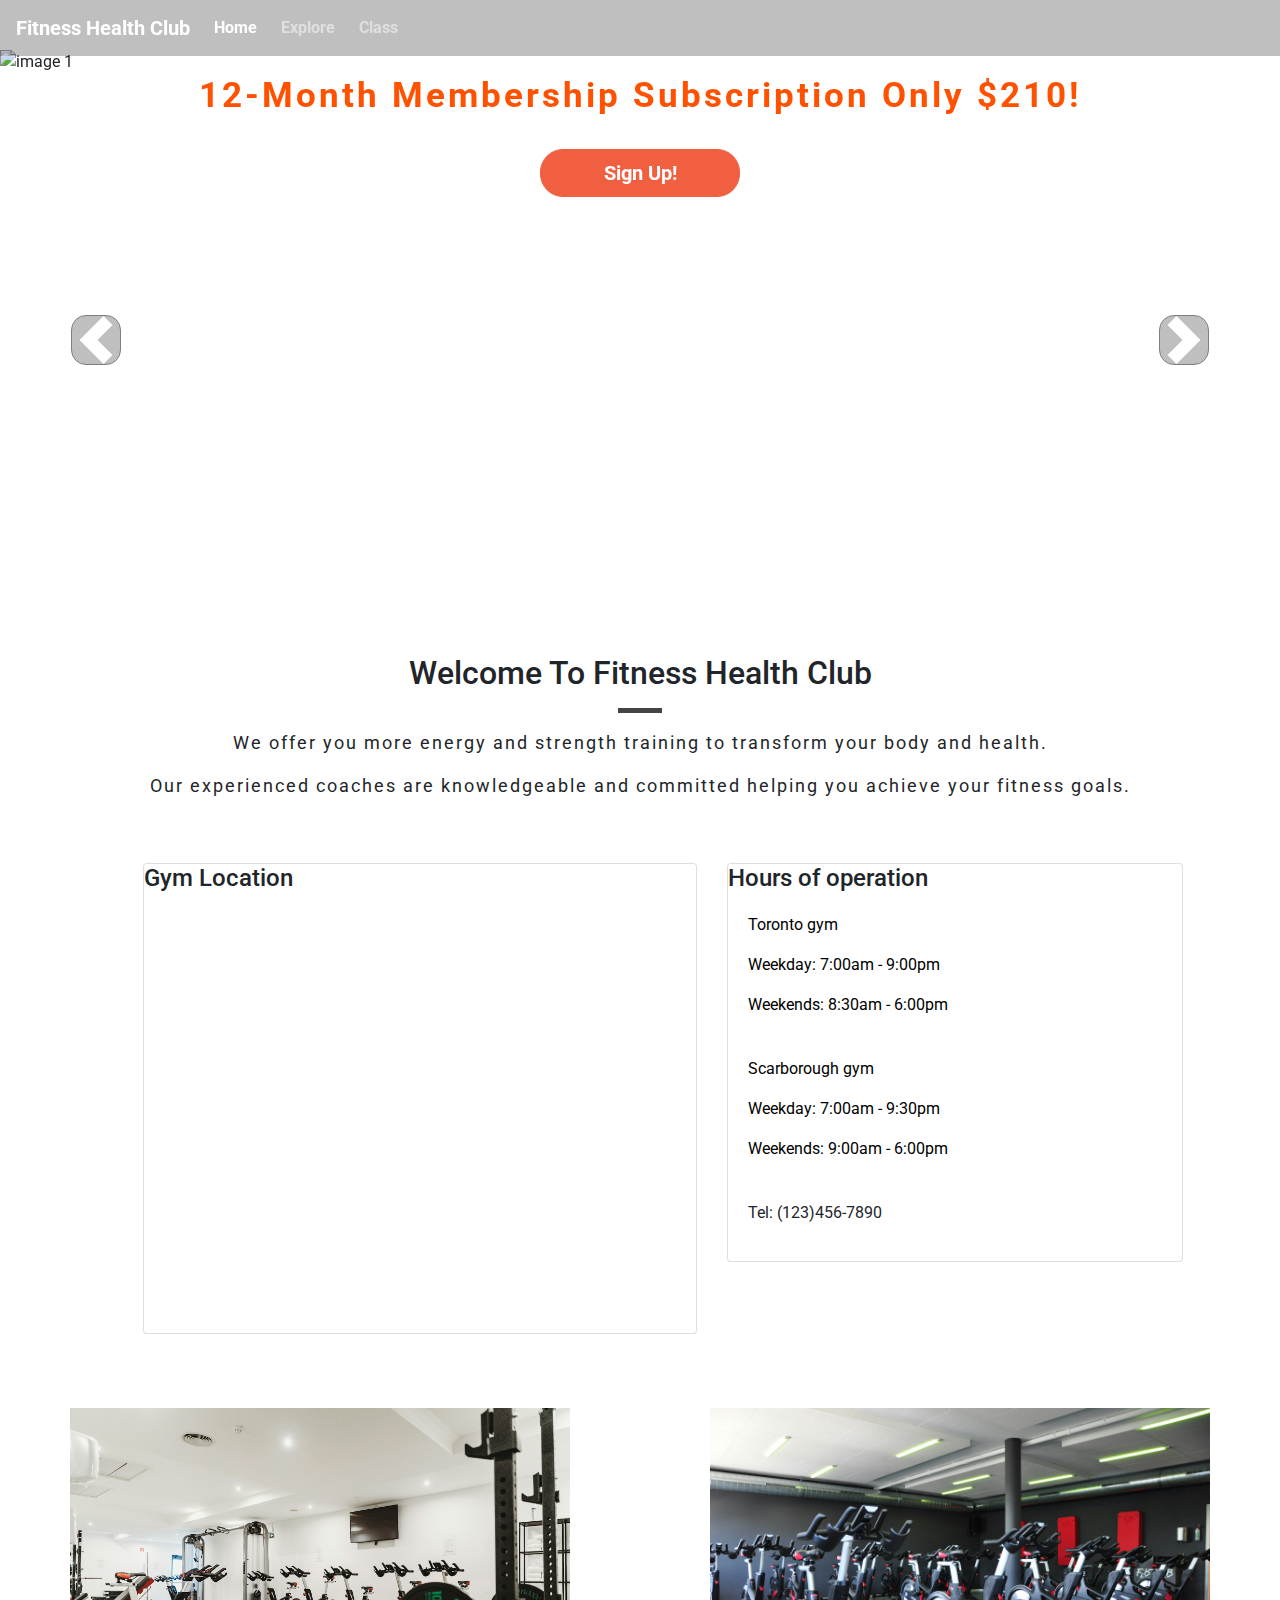
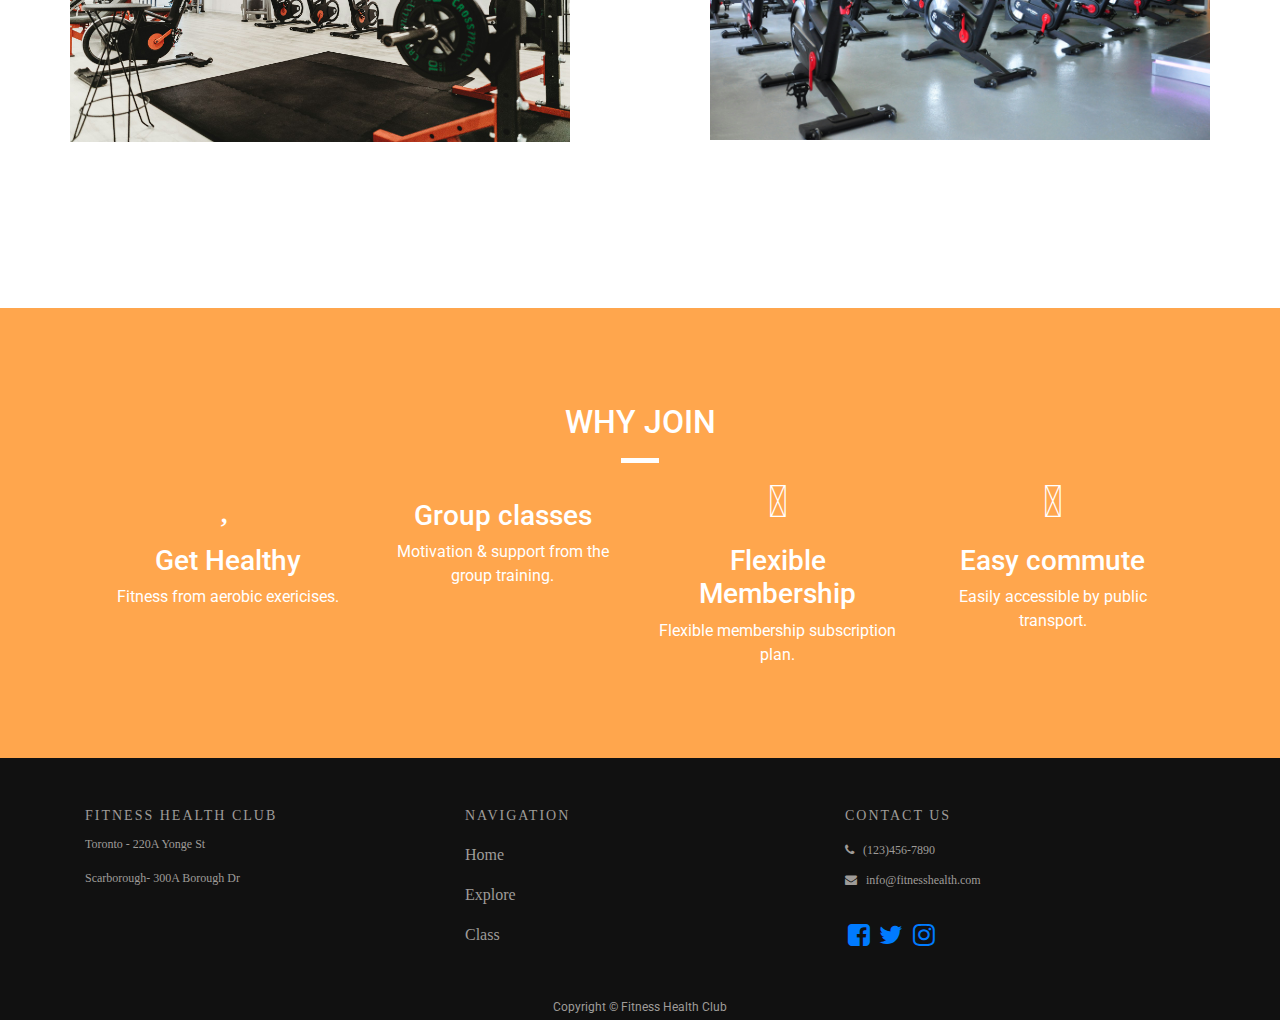
==== index.html @ bd0a9272 "Update index.html" ====
<!DOCTYPE html>
<html lang="en-us">

<head>
    <meta charset="utf-8">
    <title>Fitness Health Club</title>
    <meta name="viewport" content="width=device-width, initial-scale=1.0">
    <link rel="stylesheet" href="https://stackpath.bootstrapcdn.com/bootstrap/4.4.1/css/bootstrap.min.css" integrity="sha384-Vkoo8x4CGsO3+Hhxv8T/Q5PaXtkKtu6ug5TOeNV6gBiFeWPGFN9MuhOf23Q9Ifjh" crossorigin="anonymous">
    <link rel="stylesheet" href="https://use.fontawesome.com/releases/v5.8.1/css/all.css" integrity="sha384-50oBUHEmvpQ+1lW4y57PTFmhCaXp0ML5d60M1M7uH2+nqUivzIebhndOJK28anvf" crossorigin="anonymous">
    <link rel="stylesheet" href="https://stackpath.bootstrapcdn.com/font-awesome/4.7.0/css/font-awesome.min.css"  integrity="sha384-wvfXpqpZZVQGK6TAh5PVlGOfQNHSoD2xbE+QkPxCAFlNEevoEH3Sl0sibVcOQVnN" crossorigin="anonymous">
    <link rel="stylesheet" href="https://unpkg.com/leaflet@1.6.0/dist/leaflet.css" integrity="sha512-xwE/Az9zrjBIphAcBb3F6JVqxf46+CDLwfLMHloNu6KEQCAWi6HcDUbeOfBIptF7tcCzusKFjFw2yuvEpDL9wQ=="
  crossorigin=""/>
    <link rel="stylesheet" href="assets/css/style.css" type="text/css" />
<style>
</style>
</head>

<body>
    <div class="container-fluid navalert-container">
        <nav class="navbar navbar-dark navbar-expand-sm">
            <a href="#" class="navbar-brand">Fitness Health Club</a>
            <button class="navbar-toggler ml-auto" type="button" data-toggle="collapse" data-target="#navbarNavDropdown" aria-controls="navbarNavDropdown" aria-expanded="false" aria-label="Toggle navigation">
        <span class="navbar-toggler-icon"></span></button>

            <div class="collapse navbar-collapse" id="navbarNavDropdown">
                <ul class="navbar-nav mr-auto">
                    <li class="active nav-item mr-2"><a class="nav-link" href="#">Home</a></li>
                    <li class="nav-item mr-2"><a class="nav-link" href="explore.html">Explore</a></li>
                    <li class="nav-item mr-2"><a class="nav-link" href="class.html">Class</a></li>
                </ul>
            </div>
        </nav>
    </div>

<!-- slide image-->
<div id="carouselExampleIndicators" class="carousel slide" data-ride="carousel">
    <ol class="carousel-indicators d-block d-sm-none">

      <li data-target="#carouselExampleIndicators" data-slide-to="0" class="active"></li>
      <li data-target="#carouselExampleIndicators" data-slide-to="1"></li>
      <li data-target="#carouselExampleIndicators" data-slide-to="2"></li>
    </ol>
    <div class="carousel-inner">
      <div class="carousel-item active">
        <div class="carousel-caption">
            <h2>12-Month Membership Subscription Only $210!</h2>
            <br>
            <button id = "signbtn" class="btn btn-lg btn--free btn--red" data-toggle="modal" data-target="#signupmodal">Sign Up!</button> 
        </div>
        <img src="assets/images/slide1.jpg" class="img-fluid d-block w-100" alt="image 1">
      </div>
      <div class="carousel-item">
        <div class="carousel-caption">
            <h2>Large Selection Of Fitness Equipment </h2>
        </div>
        <img src="assets/images/slide2.jpg" class="img-fluid d-block w-100" alt="image 2">
      </div>
      <div class="carousel-item">
        <div class="carousel-caption">
            <h2>Group Fitness Classes & Training </h2>
        </div>
        <img src="assets/images/slide3.jpg" class="img-fluid d-block w-100" alt="image 3">
      </div>
    </div>
    <a class="carousel-control-prev" href="#carouselExampleIndicators" role="button" data-slide="prev">
      <span class="carousel-control-prev-icon" aria-hidden="true"></span>
      <span class="sr-only">Previous</span>
    </a>
    <a class="carousel-control-next" href="#carouselExampleIndicators" role="button" data-slide="next">
      <span class="carousel-control-next-icon" aria-hidden="true"></span>
      <span class="sr-only">Next</span>
    </a>
</div> 

<div class="container-wrapper">
    <div>
        <div class="col-12 page-header">
            <br>
            <h2 class="text-capitalize">Welcome to Fitness Health Club</h2>
            <hr class="block-divider block-divider--short">            
            <p>We offer you more energy and strength training to transform your body and health.</p>
            <p>Our experienced coaches are knowledgeable and committed helping you achieve your fitness goals.</p>        
         </div>
     </div>  
</div>


<div class="row map-container">
    <div class="col-md-6 mb-4">
      <div class="card card-cascade narrower">
        <div class="view view-cascade gradient-card-header blue-gradient">
          <h4 class="mb-0">Gym Location</h4>
        </div>
        <div class="card-body card-body-cascade text-center">
          <!--map-->
          <div id="map" class="z-depth-1-half map-container-5" style="height: 400px">
          </div>
        </div>
      </div>
    </div>
    <!-- Gym address --> 
    <div class="col-md-5 mb-4">
        <div class="card card-cascade narrower">
         <div class="view view-cascade gradient-card-header blue-gradient">
            <h4 class="mb-0">Hours of operation </h4>
         </div> 
          <div class="card-body card-body-cascade text-left">  
            <div class="gym1 z-depth-1-half map-container-5">
              <p>Toronto gym</p>
              <p>Weekday:  7:00am - 9:00pm</p>
              <p>Weekends: 8:30am - 6:00pm</p>
            </div>
            <br/>
           <div class="gym2">
              <p>Scarborough gym</p>
              <p>Weekday:  7:00am - 9:30pm</p>
              <p>Weekends: 9:00am - 6:00pm</p>
           </div>
           <br/>
           <div>
            <p>Tel: (123)456-7890</p>
           </div>
         </div>
        </div>
    </div>
</div>
 <div class="img-container">
        <div class="box">
            <img src="assets/images/gym1.jpg" class="img-fluid d-block w-100" alt="gym 1">
        </div>
        <div class="box">
            <img src="assets/images/gym2.jpg" class="img-fluid d-block w-100" alt="gym 2">
        </div>
 </div>
    
<!-- Why Join-->
    <div class="container-wrapper container-wrapper--color">
        <div class="container benefit-container content-container">
            <section class="benefit">
                <div class="row">
                    <div class="col-12 page-header">
                        <h2 class="text-uppercase">Why Join</h2>
                        <hr class="block-divider block-divider--short block-divider--white"> 
                    </div>
                </div>
                <div class="row">
                    
                    <div class="col-12 col-md-6 col-lg-3">
                        <div class="benefit">
                            <h3><i class="far fa-heart d-none d-sm-block"></i> Get Healthy</h3>
                            <p>Fitness from aerobic exericises.</p>
                        </div>
                    </div>
                   
                    <div class="col-12 col-md-6 col-lg-3">
                        <div class="benefit">
                            <h3><i class="fas fa-dumbbell d-none d-sm-block"></i> Group classes</h3>
                            <p>Motivation & support from the group training.</p>
                        </div>
                    </div>
                    <div class="col-12 col-md-6 col-lg-3">
                        <div class="benefit">   
                            <h3><i class="fas fa-gift d-none d-sm-block"></i> Flexible Membership</h3>
                            <p>Flexible membership subscription plan.</p>
                        </div>
                    </div>
                    <div class="col-12 col-md-6 col-lg-3">
                        <div class="benefit">
                            <h3><i class="fas fa-subway d-none d-sm-block"></i> Easy commute</h3>
                            <p>Easily accessible by public transport.</p>
                        </div>
                    </div>
                </div>
            </section>
        </div>
    </div>

<!-- Sign Up form-->
    <div class="modal" tabindex="-1" role="dialog" id="signupmodal">
        <div class="modal-dialog" role="document">
            <div class="modal-content">
                <div class="modal-header">
                    <h5 class="modal-title">Sign Up To Fitness Health Club!</h5>
                    <button type="button" class="close" data-dismiss="modal" aria-label="Close">
                         <span aria-hidden="true">&times;</span>
                    </button>
                </div>
                <div class="modal-body">
                    <form id="signup" action="https://formdump.codeinstitute.net/" method="post">
                        <table>
                       <div class="form-group form-row"> 
                             <div class="col">
                                <label for="signup_fname">First Name</label>
                                <input type="text" class="form-control" id="signup_fname" name="fname" placeholder="First name" required>
                                <small class="text-muted">
                                    Must be 2-20 characters long.
                                </small>
                                <div>
                                    <span class="msg">Valid first name is required</span>
                                </div>
                             </div>
                             <div class="col"> 
                                <label for="signup_lname">Last Name</label>
                                <input type="text" class="form-control" id="signup_lname" name="lname" placeholder="Last name" required>
                                <small class="text-muted">
                                    Must be 2-20 characters long.
                                </small>
                                <div>
                                   <span class="msg">Valid last name is required</span>
                                </div>
                             </div>
                        </div> 
                        <br/>                        
                        <div class="form-group">
                            <label for="signup_phone">Phone Number</label>
                            <input type="tel" class="form-control" id="signup_phone" name="phone" placeholder="(555)555-5555" required >
                            <span class="msg">Valid phone number is required</span>
                        </div>
                        <div class="form-group">
                            <label for="signup_email">Email address</label>
                            <input type="email" class="form-control" id="signup_email" name="email" placeholder="Enter email" required>
                            <span class="msg">Valid email address is required</span>
                        </div>
                        <div class="form-group">
                            <label for="signup_password">Password</label>
                            <input type="password" class="form-control" id="signup_password" name="password" placeholder="Password" aria-describedby="passwordHelp" required>
                            <small id="passwordHelp" class="text-muted">
                                Must be 8-20 characters long.
                            </small>
                            <div>
                               <span class="msg">Password should be at least 8 characters long</span>
                            </div>
                        </div>
                        <div class="form-group">
                            <label for="signup_repassword">Repeat Password</label>
                            <input type="password" class="form-control" id="signup_repassword" name="repassword" placeholder="Repeat Password" aria-describedby="passwordHelp" required>
                            <small id="passwordHelp" class="text-muted">
                                Must be 8-20 characters long.
                            </small>
                            <div>
                              <span class="msg">Password not matched</span>
                            </div>
                        </div>
                        <button type="submit" class="btn btn-success">Submit</button>                     
                        </table>
                    </form>
                </div>
            </div>
        </div>
    </div>
        
    <footer>
        <div class="footer-top">
            <div class="container">
                <div class="row">
                    <div class="col-md-4 col-sm-6 col-xs-12 col1 m-mb-30 s-mb-30">
                        <h5>Fitness Health Club</h5>
                        <p>Toronto - 220A Yonge St</p>
                        <p>Scarborough- 300A Borough Dr</p>
                    </div>
                    
                    <div class="col-md-4 col-sm-6 col-xs-12 col2 m-mb-30 s-mb-30">
                        <h5>Navigation</h5>
                        <ul>
                            <li><a href="index.html">Home</a></li>
                            <li><a href="explore.html">Explore</a></li>
                            <li><a href="class.html">Class</a></li>
                        </ul>
                    </div>

                    <div class="col-md-4 col-sm-6 col-xs-12 col3 m-mb-30 s-mb-30">  
                        <h5>Contact us</h5>
                        <ul>
                            <li><i class="fa fa-phone"></i> &nbsp; (123)456-7890</li>
                            <li><i class="fa fa-envelope"></i> &nbsp; info@fitnesshealth.com</li>
                        </ul>  
                        <br>
                        <a href="https://www.facebook.com" target="_blank"><i class="fa fa-facebook-square fa-2x social"></i></a>
                        <a href="https://www.twitter.com" target="_blank"><i class="fa fa-twitter fa-2x social"></i></a>
                        <a href="https://www.instagram.com" target="_blank"><i class="fa fa-instagram fa-2x social"></i></a>
                    </div>
                </div>
            </div>
        </div>
    <p class="footer-bottom">Copyright &copy; Fitness Health Club</p>
    </footer>

    <script src="https://code.jquery.com/jquery-3.4.1.slim.min.js" integrity="sha384-J6qa4849blE2+poT4WnyKhv5vZF5SrPo0iEjwBvKU7imGFAV0wwj1yYfoRSJoZ+n" crossorigin="anonymous"></script> 
    <script src="https://stackpath.bootstrapcdn.com/bootstrap/4.4.1/js/bootstrap.min.js" integrity="sha384-wfSDF2E50Y2D1uUdj0O3uMBJnjuUD4Ih7YwaYd1iqfktj0Uod8GCExl3Og8ifwB6" crossorigin="anonymous"></script>
    <script src="https://unpkg.com/leaflet@1.6.0/dist/leaflet.js" integrity="sha512-gZwIG9x3wUXg2hdXF6+rVkLF/0Vi9U8D2Ntg4Ga5I5BZpVkVxlJWbSQtXPSiUTtC0TjtGOmxa1AJPuV0CPthew=="
  crossorigin=""></script>
   <script type="text/javascript" src="assets/scripts/map.js"></script>
   <script type="text/javascript" src="assets/scripts/jq_signup.js"></script>
</body>

</html>
---- assets/css/style.css ----
@import url('https://fonts.googleapis.com/css?family=Roboto:400,700');

body {
    font-family: 'Roboto', sans-serif;
}

/* Containers */

.container-wrapper--color {
    background-color:  #ffa64d;
    color: white;
}

.callout-container1 {
    height: 100vh;

    background: url('../images/bg_explore.jpg') no-repeat bottom right fixed;
    -webkit-background-size: cover;
    -moz-background-size: cover;
    -o-background-size: cover;
    background-size: cover;
}    

.callout-container {
    height: 100vh;

    background: url('../images/bg_class.jpg') no-repeat bottom right fixed;
    -webkit-background-size: cover;
    -moz-background-size: cover;
    -o-background-size: cover;
    background-size: cover;
}

.img-container {
    margin-top: 50px;
    display: flex;
    justify-content: space-around;
}
.box {
    width: 500px;
    height: 500px;
}

.bkg {
    display: flex;
    align-items: center;
    justify-content: center;

    position: relative;
}

.opaque-overlay {
    position: absolute;
    top: 0;
    left: 0;
    height: 100%;
    width: 100%;
    background-color: rgba(0, 0, 0, 0.5);
}

.content-container {
    padding-top: 75px;
    padding-bottom: 75px;
}

/* Navbar */
.navalert-container {
    position: absolute;
    top: 0;
    left: 0;
    z-index: 1;
    padding-left: 0;
    padding-right: 0;
}

.navbar {
    margin-bottom: 0;
    width: 100%;
    background-color: rgba(0, 0, 0, .25); 
    border: 0;
}

.navbar .navbar-toggler {
    border: 0;
}

.navbar .navbar-brand {
    font-weight: bold;
}

.navbar .navbar-nav a {
    font-weight: bold;
}

/* Jumbotron */

.jumbotron {
    background-color: transparent;
}

.jumbotron h1 {
    font-weight: bold;
    margin-bottom: 30px;
    color:rgb(255, 81, 0);
    padding: 40px;
}

.jumbotron .lead {
    color: rgb(255, 81, 0);
    margin: 25px 0;
}

.jumbotron small {
    font-size: 60%;
    font-style: italic;
    color: #d0d0d0;
}

.block-divider {
    width: 75px;
    height: 5px;
    border: 0;
    background-color: #444;
}

.block-divider--orange {
    background-color: #f05f40;
}

.block-divider--white {
    background-color: white;
}

.block-divider--short {
    width: 3.5%
}

/* Buttons */
.btn--class {
    display: block;
    margin: auto;
  }

.btn--free {
    font-weight: bold;
    border-radius: 23px;
    width: 200px;  
}

.btn--red {
    color: white;
    background-color: #f05f40;
    border-color: #f05f40;
}

.btn--red:hover,
.btn--red:active,
.btn--red:focus,
.btn--red:active:focus {
    background-color: #df4929;
    border-color: #df4929;
    color: white;
}

.page-header {
    margin-bottom: 0;
    border-bottom: 0;
    text-align: center;
}

.page-header h2 {
    margin-top: 0;
}

.page-header p {
    font-size:  18px;
    letter-spacing: 2px;
}

.quotes .page-header {
    margin-bottom: 25px;
}

section {
    margin: 20px 20px;
}

.map-container {margin-left: 10%; margin-top: 5%;}
.address {margin-left: 5%;}

.msg {
	display: none;
	margin-left: 10px;
}		

.error_show {
	color: red;
	margin-left: 10px;
}

input.invalid {
	border: 2px solid red;
}

input.valid{
	border: 2px solid green;
} 


/* Why Join */
.benefit {
    text-align: center;
    margin-bottom: 0px;
}

.benefit i {
    margin-bottom: 20px;
    font-size: 45px;
    line-height: 45px;
}

.benefit .btn {
    background-color: white;
    border-color: white;
    border-radius: 15px;
    min-width: 100px;
    font-weight: bold;
    margin-top: 10px;
    color: #3333ff;
}

.carousel{
    margin-top: 50px;
  }
.carousel-inner{
    height: 580px;
}
.carousel-caption{
    color:rgb(255, 81, 0);
    top: 20%;
}
.carousel-caption h2{
    font-weight: bold;
    font-size: 35px;
    letter-spacing: 3px;
}
caption {
        font-size: 20px;
        color: #007ab0;
        caption-side: top;
}
.carousel-control-prev-icon, .carousel-control-next-icon {
    height: 50px;
    width: 50px;
    outline: black;
    background-color: rgba(0, 0, 0, 0.5);
    background-size: 100%, 100%;
    border-radius: 30%;
    border: 1px solid black;
}

.gym1 { color: black;}
.gym2 { color: black;}

.table-responsive {
    margin-left: 15%;
    margin-right: 15%;
    display: block;
    width: 70%;
    overflow: auto;
    border: 1px solid black;
    margin: 5% 15% 5%;
    display: none;
}

table {
    width: 500px; 
    height: auto;
    table-layout:fixed;  
    border-collapse: collapse; 
}

td {

    border: 1px solid black;
    height: 50px;
    width: 50px;
    padding: 0px;

}
.classopt {
    margin-top: 3%; 
    margin-left:10%; 
    margin-bottom: 5%;
}
select {
    margin-left: 5%;
}
.display-5 {
    font-weight: 800; 
    margin-left: 12%; 
    margin-top: 3%;
}
.searchtext {
    font-weight: 800;
}

.bookclass {
    margin-bottom: 30px;
}

.container h2 {
    text-align: center;
}

/* Footer */

h5 {
    font-size: 14px;
    text-transform: uppercase;
    letter-spacing: 2px;
    margin: 10px 0;
}

h6 {
    font-size: 12px;
    text-transform: capitalize;
    letter-spacing: 2px; 
    margin: 20px 0;
}

.footer-top {
    background: #111;
    padding: 40px 0;
    color: #9f9c99;
    font-family: Verdana;
}

.footer-bottom {
    text-align: center;
    background: #111;
    line-height: 25px; 
    color: #9f9c99;
    font-size: 12px;
}

.col1 p {
    font-size: 12px;
}
.col2 ul, .col3 ul {
    margin: 0;
    padding: 0;
    list-style: none;
}
.col2 ul li{
    line-height: 40px;
}

.col2 ul li a{
    color: #9f9c99;
}

.col2 ul li a:hover{
    color: #fff;
    text-decoration: underline;
}

.col3 li {
    font-size: 12px;
    line-height: 30px;
}

@media only screen and (min-width: 768px) and (max-width: 991px) {
    .m-mb-30{
        margin-bottom: 30px;
    }
}

@media only screen and (max-width: 767px) {
    .carousel-inner{
        height: 50%; 
    }
    .carousel-caption h2{
        font-size: 120%;
    }
    .btn--free {
        width: 50%;
    }
    .iframe-container {
        position: relative;
    }
    .iframe-container iframe {
        width: 80%;
        height: 80%;
    }
    .s-mb-30 {
        margin-bottom: 30px;
    }
    footer {
        text-align: center;
    }
    .carousel-control-prev-icon, .carousel-control-next-icon {
        display: none;
    }
    .footer-top {
        padding: 50px 0;
    }
}

.social:hover {
    -webkit-transform: scale(1.1);
    -moz-transform: scale(1.1);
    -o-transform: scale(1.1);
}
.social {
    -webkit-transform: scale(0.8);
    /* Browser Variations: */
    -moz-transform: scale(0.8);
    -o-transform: scale(0.8);
    -webkit-transition-duration: 0.5s;
    -moz-transition-duration: 0.5s;
    -o-transition-duration: 0.5s;
}
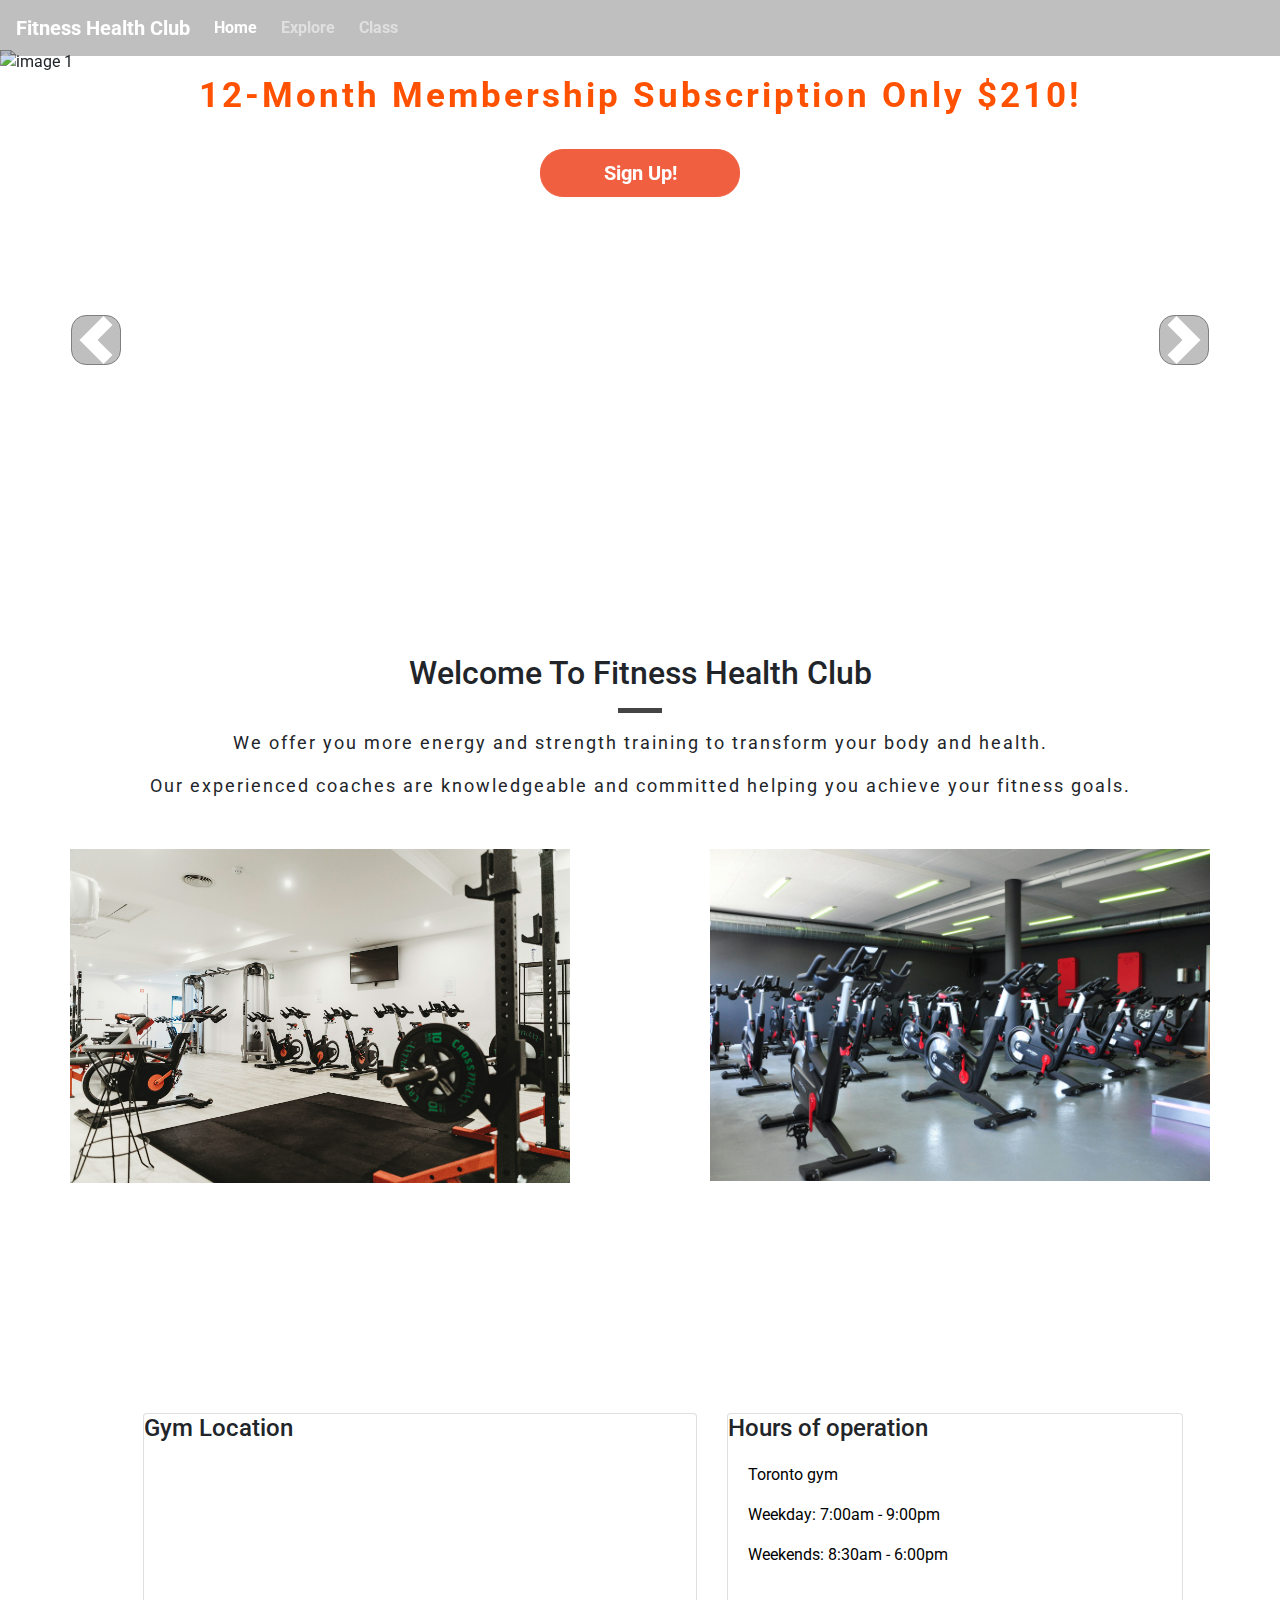
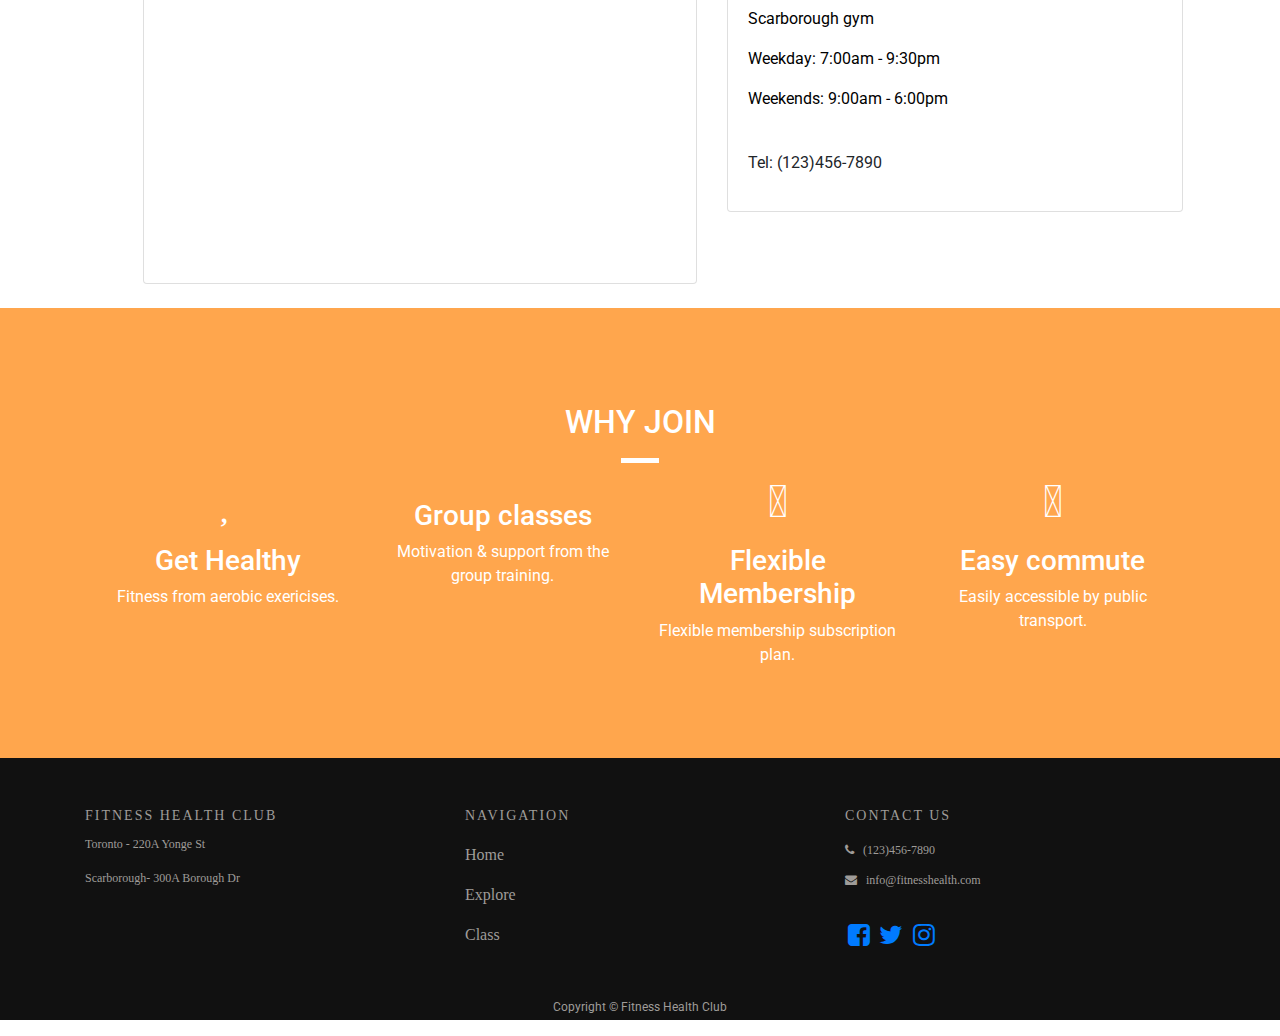
==== commit b6513afd: "Update index.html" ====
--- a/index.html
+++ b/index.html
@@ -84,6 +84,14 @@
      </div>  
 </div>
 
+ <div class="img-container">
+        <div class="box">
+            <img src="assets/images/gym1.jpg" class="img-fluid d-block w-100" alt="gym 1">
+        </div>
+        <div class="box">
+            <img src="assets/images/gym2.jpg" class="img-fluid d-block w-100" alt="gym 2">
+        </div>
+ </div>
 
 <div class="row map-container">
     <div class="col-md-6 mb-4">
@@ -124,14 +132,7 @@
         </div>
     </div>
 </div>
- <div class="img-container">
-        <div class="box">
-            <img src="assets/images/gym1.jpg" class="img-fluid d-block w-100" alt="gym 1">
-        </div>
-        <div class="box">
-            <img src="assets/images/gym2.jpg" class="img-fluid d-block w-100" alt="gym 2">
-        </div>
- </div>
+
     
 <!-- Why Join-->
     <div class="container-wrapper container-wrapper--color">
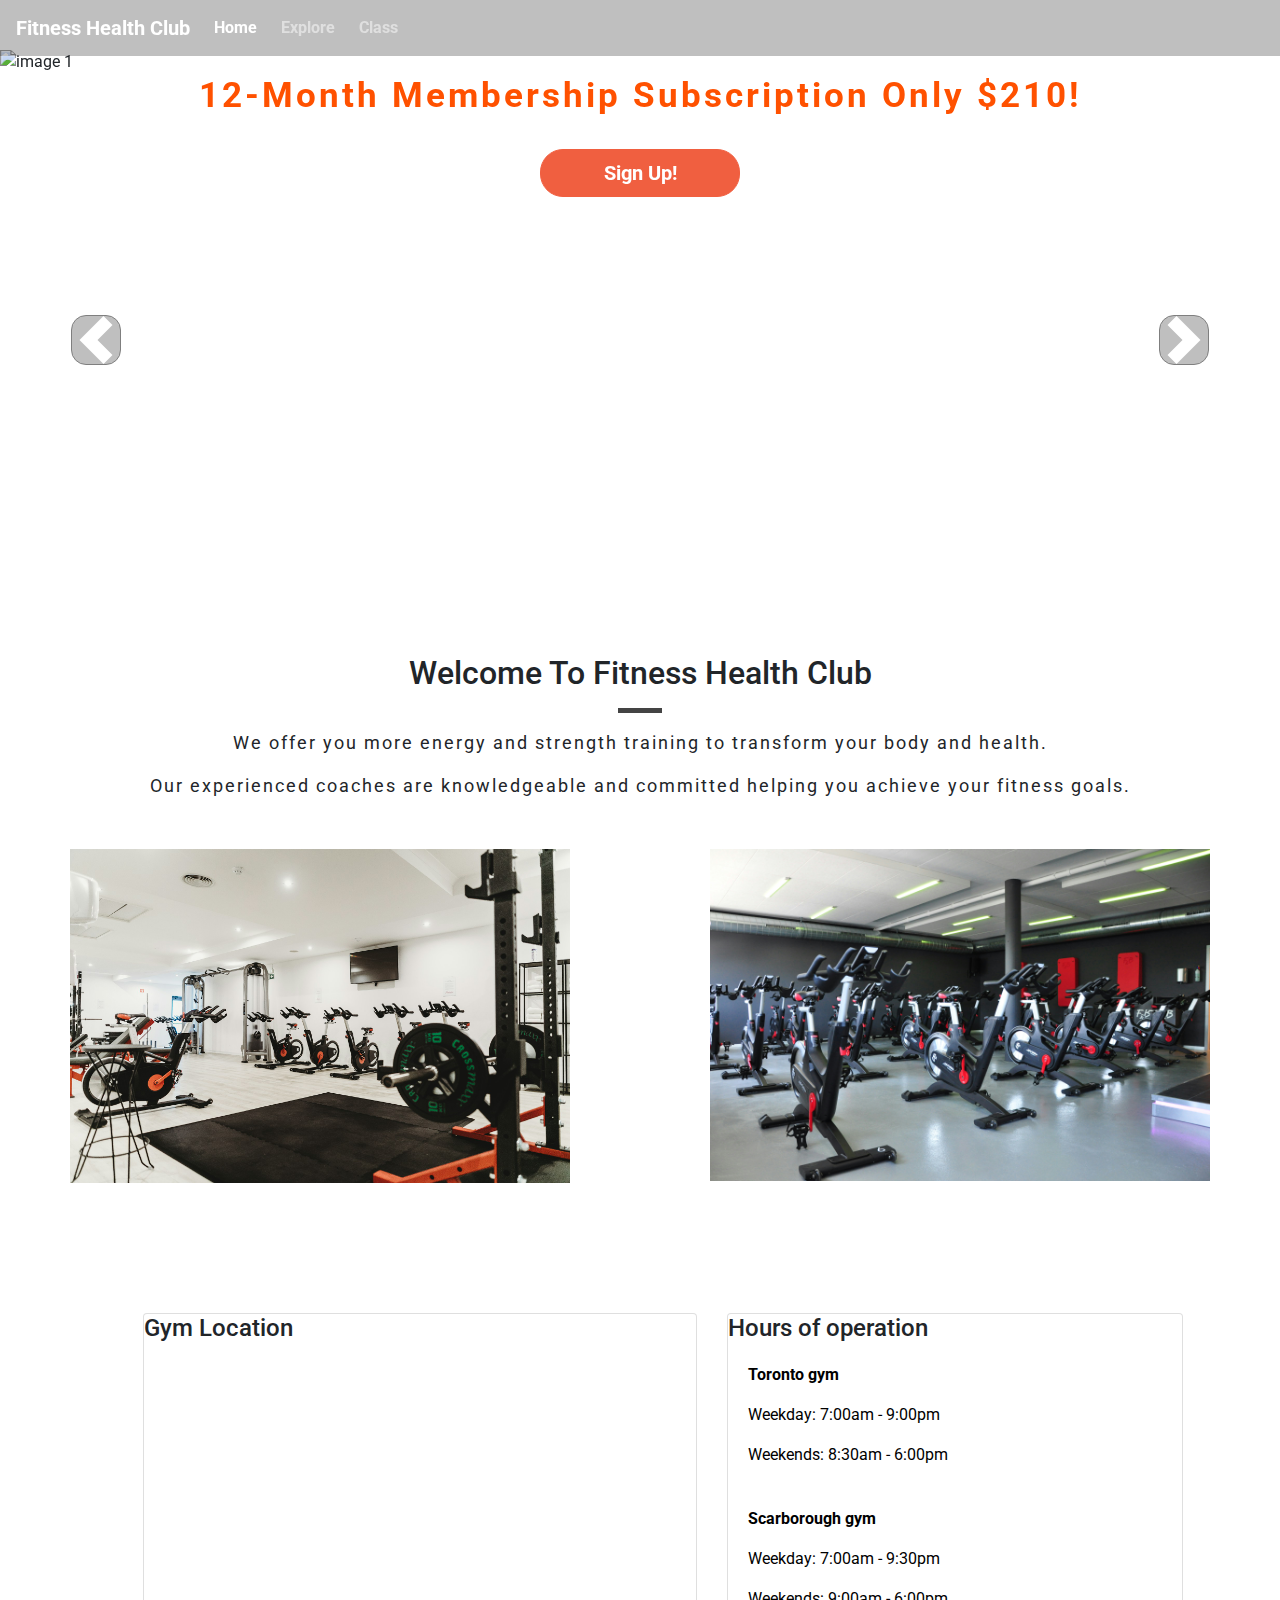
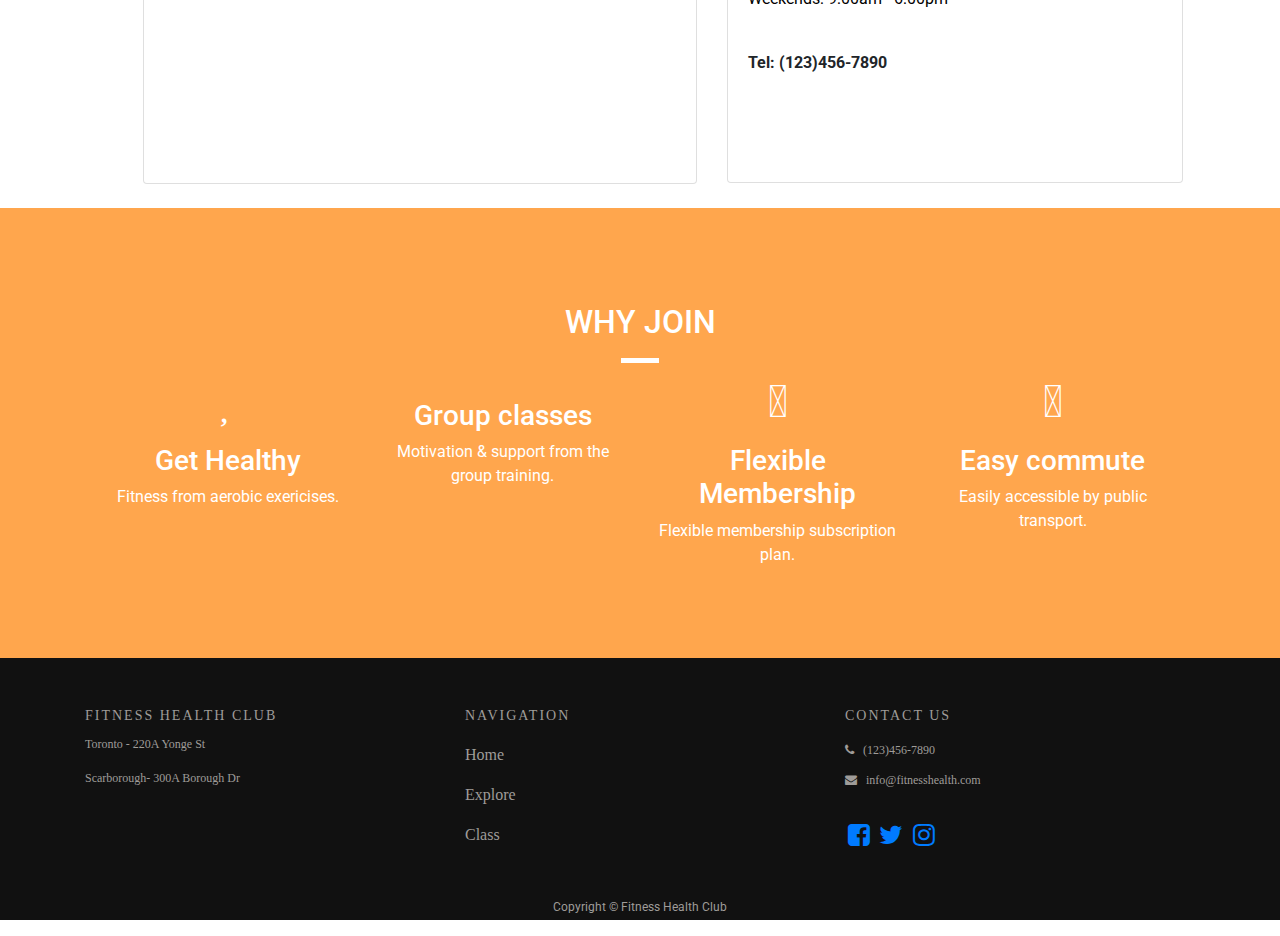
==== commit 70ff4c43: "Update index.html" ====
--- a/index.html
+++ b/index.html
@@ -101,32 +101,32 @@
         </div>
         <div class="card-body card-body-cascade text-center">
           <!--map-->
-          <div id="map" class="z-depth-1-half map-container-5" style="height: 400px">
+          <div id="map" style="height: 400px">
           </div>
         </div>
       </div>
     </div>
     <!-- Gym address --> 
     <div class="col-md-5 mb-4">
-        <div class="card card-cascade narrower">
+        <div class="card card-cascade narrower" style="height: 470px">
          <div class="view view-cascade gradient-card-header blue-gradient">
             <h4 class="mb-0">Hours of operation </h4>
          </div> 
           <div class="card-body card-body-cascade text-left">  
-            <div class="gym1 z-depth-1-half map-container-5">
-              <p>Toronto gym</p>
+            <div class="gym1">
+              <p class="bold1">Toronto gym</p>
               <p>Weekday:  7:00am - 9:00pm</p>
               <p>Weekends: 8:30am - 6:00pm</p>
             </div>
             <br/>
            <div class="gym2">
-              <p>Scarborough gym</p>
+              <p class="bold1">Scarborough gym</p>
               <p>Weekday:  7:00am - 9:30pm</p>
               <p>Weekends: 9:00am - 6:00pm</p>
            </div>
            <br/>
            <div>
-            <p>Tel: (123)456-7890</p>
+            <p class="bold1">Tel: (123)456-7890</p>
            </div>
          </div>
         </div>
--- a/assets/css/style.css
+++ b/assets/css/style.css
@@ -38,9 +38,9 @@
 }
 .box {
     width: 500px;
-    height: 500px;
-}
-
+    height: 400px;
+}
+.bold1 {font-weight: bold;}
 .bkg {
     display: flex;
     align-items: center;
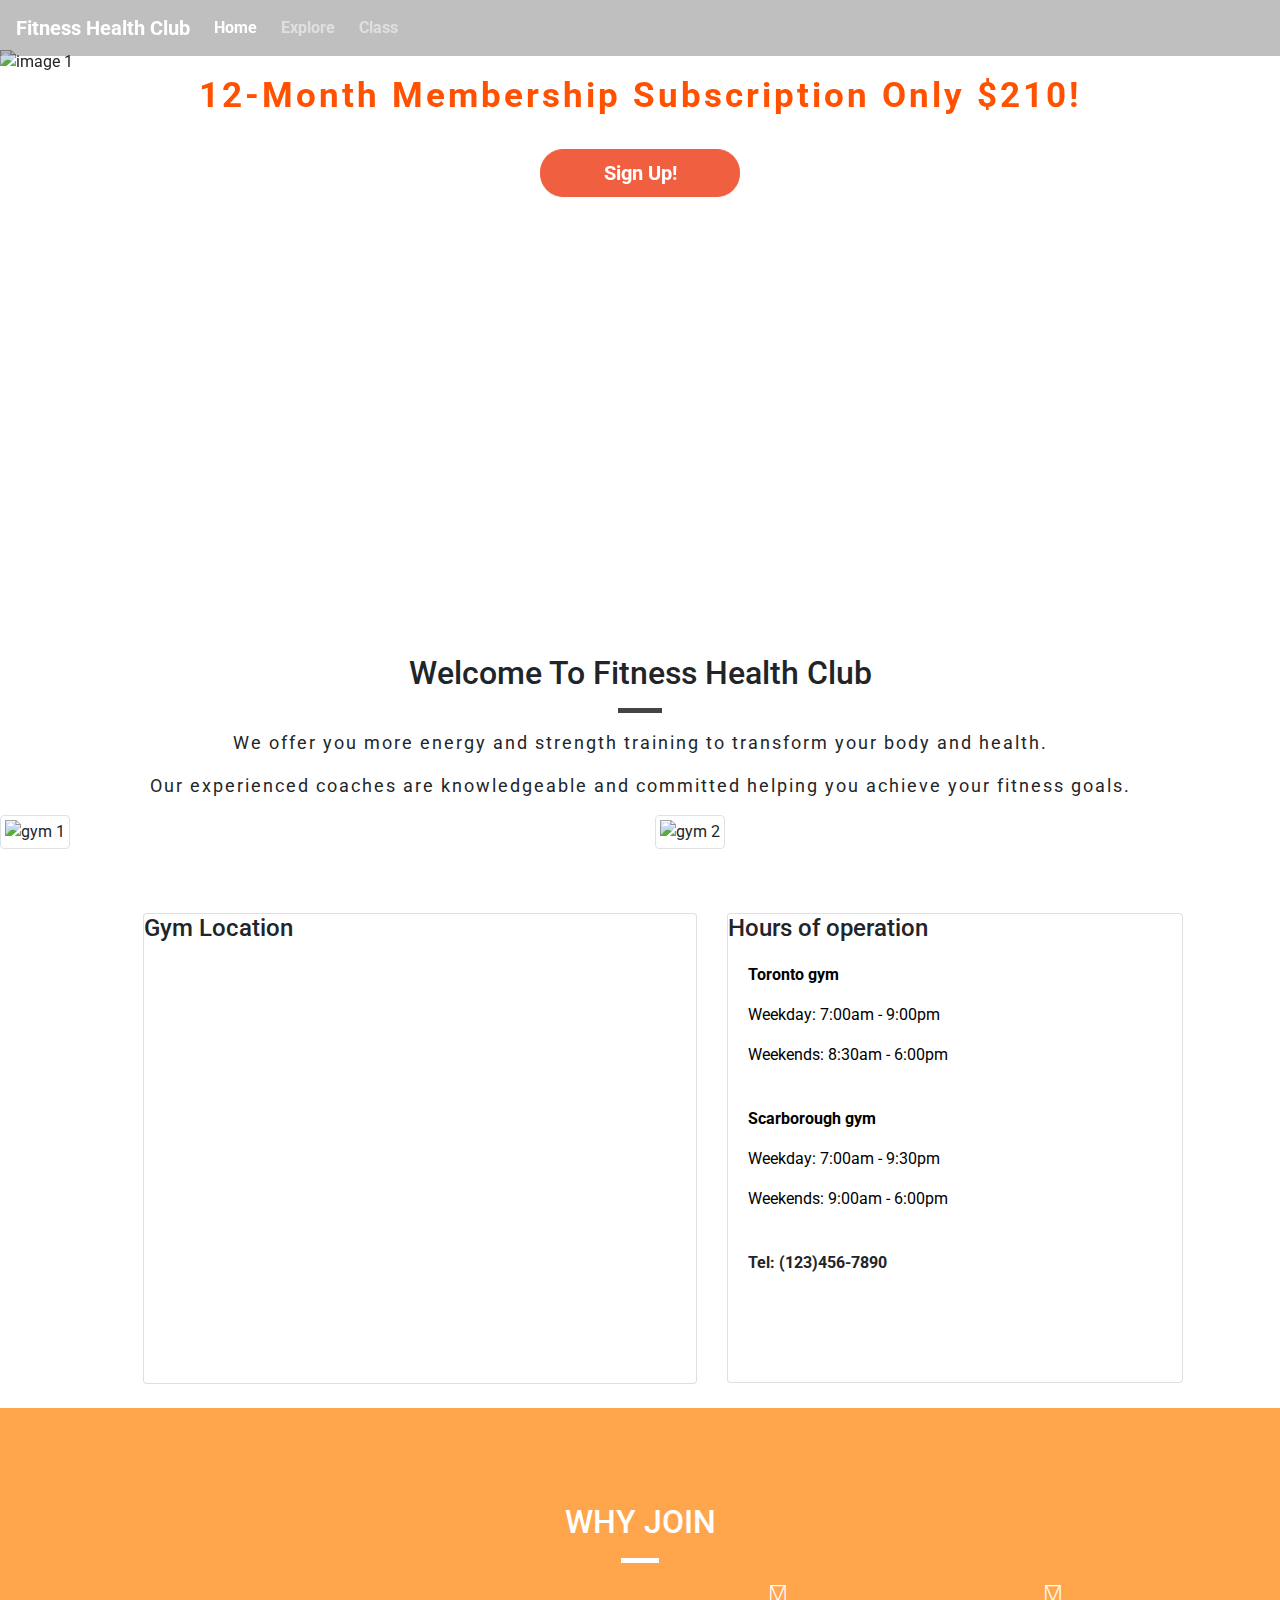
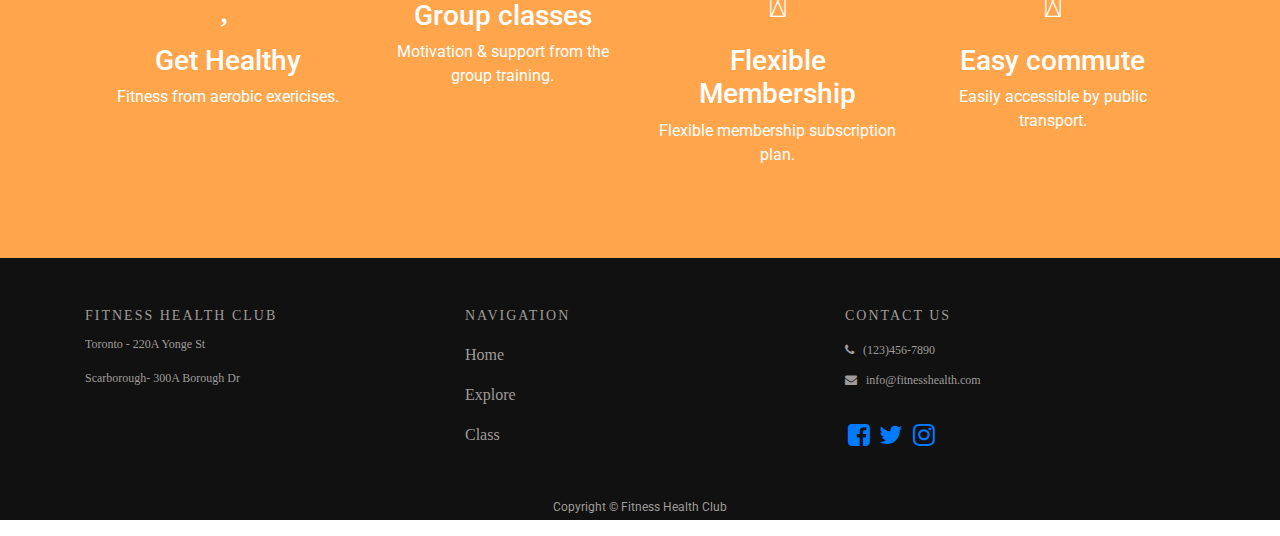
==== commit 237870a8: "Update index.html" ====
--- a/index.html
+++ b/index.html
@@ -36,9 +36,9 @@
 <div id="carouselExampleIndicators" class="carousel slide" data-ride="carousel">
     <ol class="carousel-indicators d-block d-sm-none">
 
-      <li data-target="#carouselExampleIndicators" data-slide-to="0" class="active"></li>
-      <li data-target="#carouselExampleIndicators" data-slide-to="1"></li>
-      <li data-target="#carouselExampleIndicators" data-slide-to="2"></li>
+      <li data-target="#carouselExampleIndicators" data-interval="3000"data-slide-to="0" class="active"></li>
+      <li data-target="#carouselExampleIndicators" data-interval="3000" data-slide-to="1"></li>
+      <li data-target="#carouselExampleIndicators" data-interval="3000" data-slide-to="2"></li>
     </ol>
     <div class="carousel-inner">
       <div class="carousel-item active">
@@ -62,6 +62,7 @@
         <img src="assets/images/slide3.jpg" class="img-fluid d-block w-100" alt="image 3">
       </div>
     </div>
+    <!--
     <a class="carousel-control-prev" href="#carouselExampleIndicators" role="button" data-slide="prev">
       <span class="carousel-control-prev-icon" aria-hidden="true"></span>
       <span class="sr-only">Previous</span>
@@ -70,6 +71,7 @@
       <span class="carousel-control-next-icon" aria-hidden="true"></span>
       <span class="sr-only">Next</span>
     </a>
+    -->
 </div> 
 
 <div class="container-wrapper">
@@ -84,6 +86,7 @@
      </div>  
 </div>
 
+<!--
  <div class="img-container">
         <div class="box">
             <img src="assets/images/gym1.jpg" class="img-fluid d-block w-100" alt="gym 1">
@@ -91,6 +94,22 @@
         <div class="box">
             <img src="assets/images/gym2.jpg" class="img-fluid d-block w-100" alt="gym 2">
         </div>
+ </div>
+-->
+
+ <div class="row">
+        <div class="col-12 col-md-6">       
+            ​<picture>
+              <img src="images/gym1.jpg" class="rounded img-fluid img-thumbnail" alt="gym 1" height=350>
+            </picture>  
+            <br>
+        </div>
+        
+        <div class="col-12 col-md-6">
+            ​<picture>
+              <img src="images/gym2.jpg" class="img-fluid img-thumbnail" alt="gym 2" height=350>
+            </picture>
+        </div>  
  </div>
 
 <div class="row map-container">
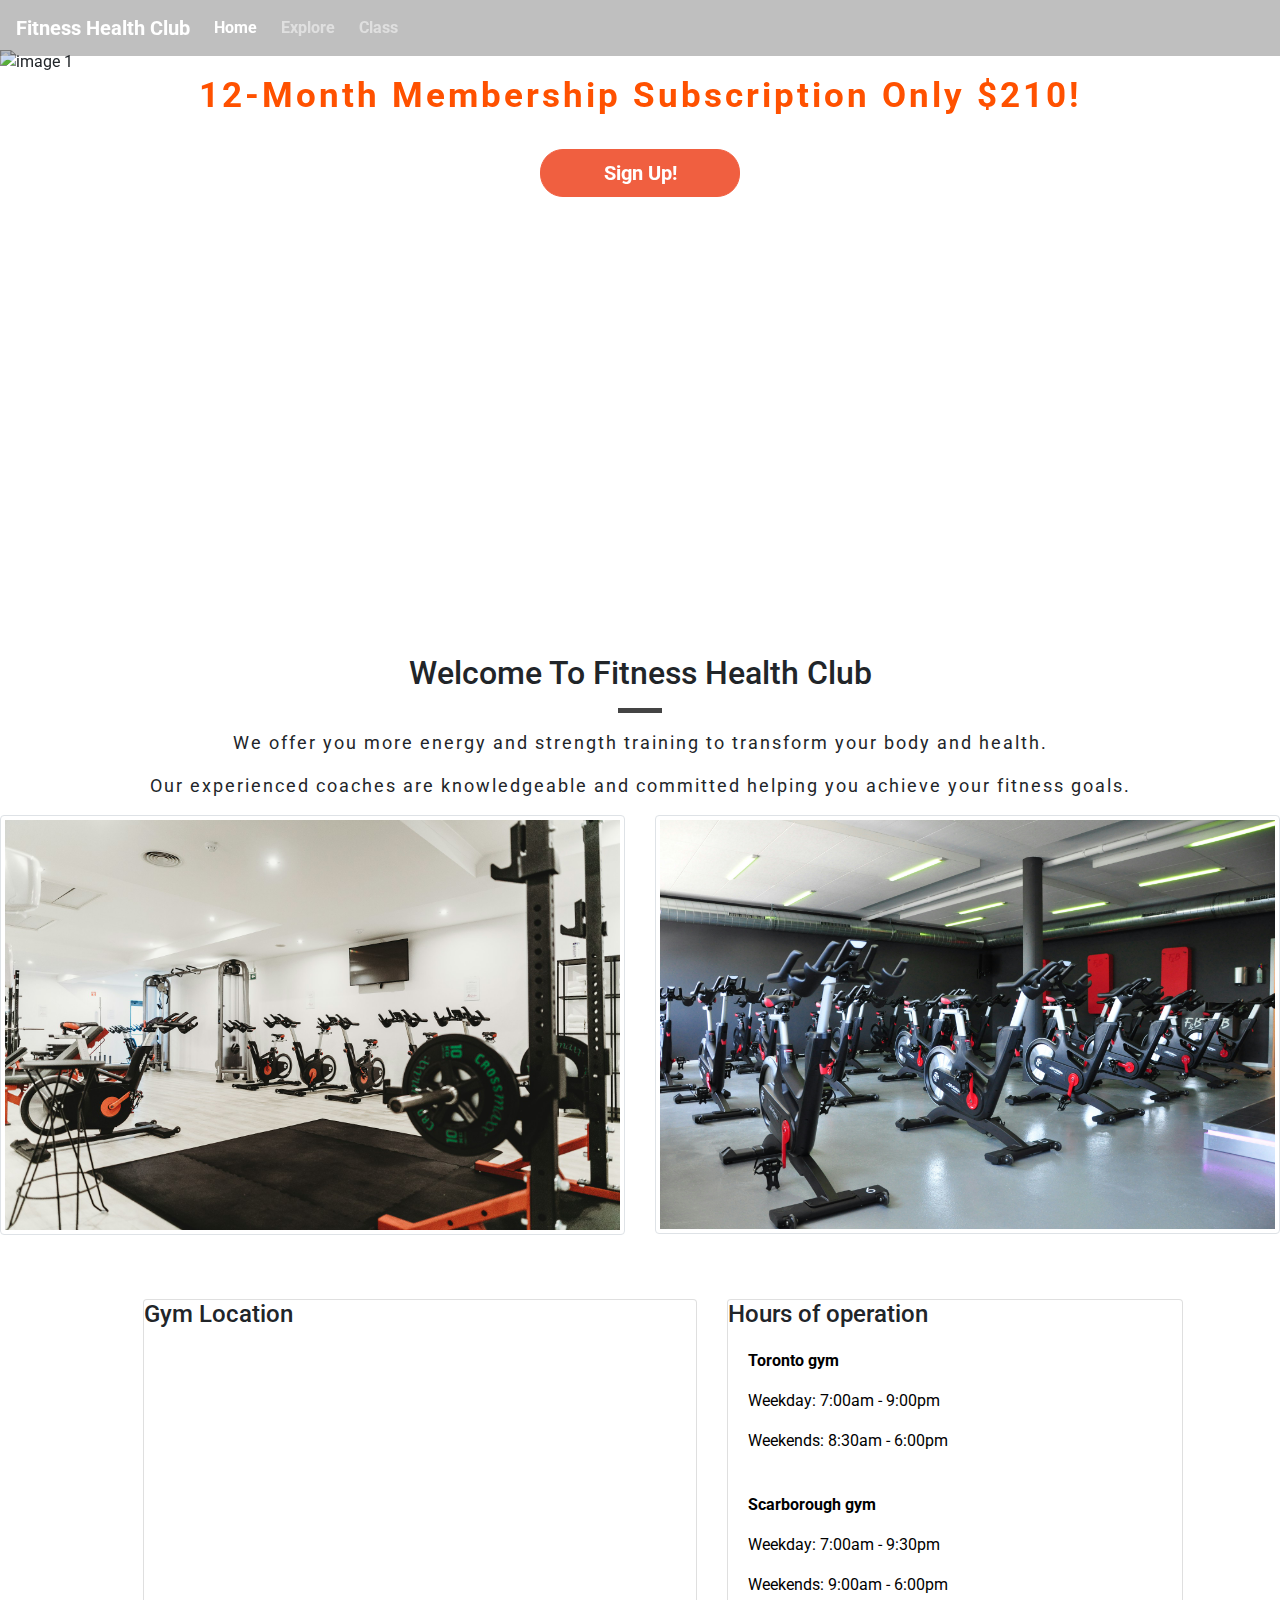
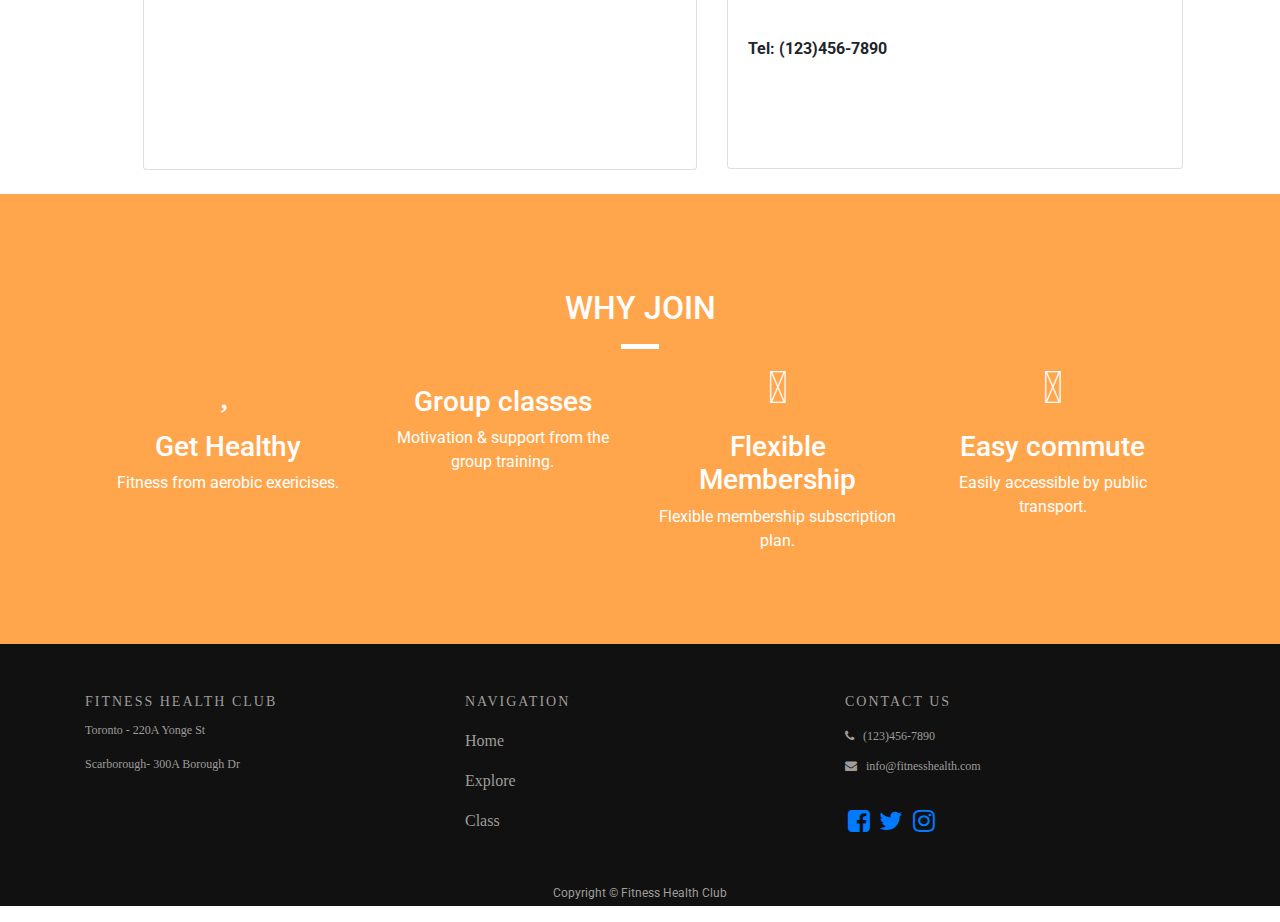
==== commit 9e7b85c0: "Update index.html" ====
--- a/index.html
+++ b/index.html
@@ -100,14 +100,14 @@
  <div class="row">
         <div class="col-12 col-md-6">       
             ​<picture>
-              <img src="images/gym1.jpg" class="rounded img-fluid img-thumbnail" alt="gym 1" height=350>
+              <img src="assets/images/gym1.jpg" class="rounded img-fluid img-thumbnail" alt="gym 1" height=350>
             </picture>  
             <br>
         </div>
         
         <div class="col-12 col-md-6">
             ​<picture>
-              <img src="images/gym2.jpg" class="img-fluid img-thumbnail" alt="gym 2" height=350>
+              <img src="assets/images/gym2.jpg" class="img-fluid img-thumbnail" alt="gym 2" height=350>
             </picture>
         </div>  
  </div>
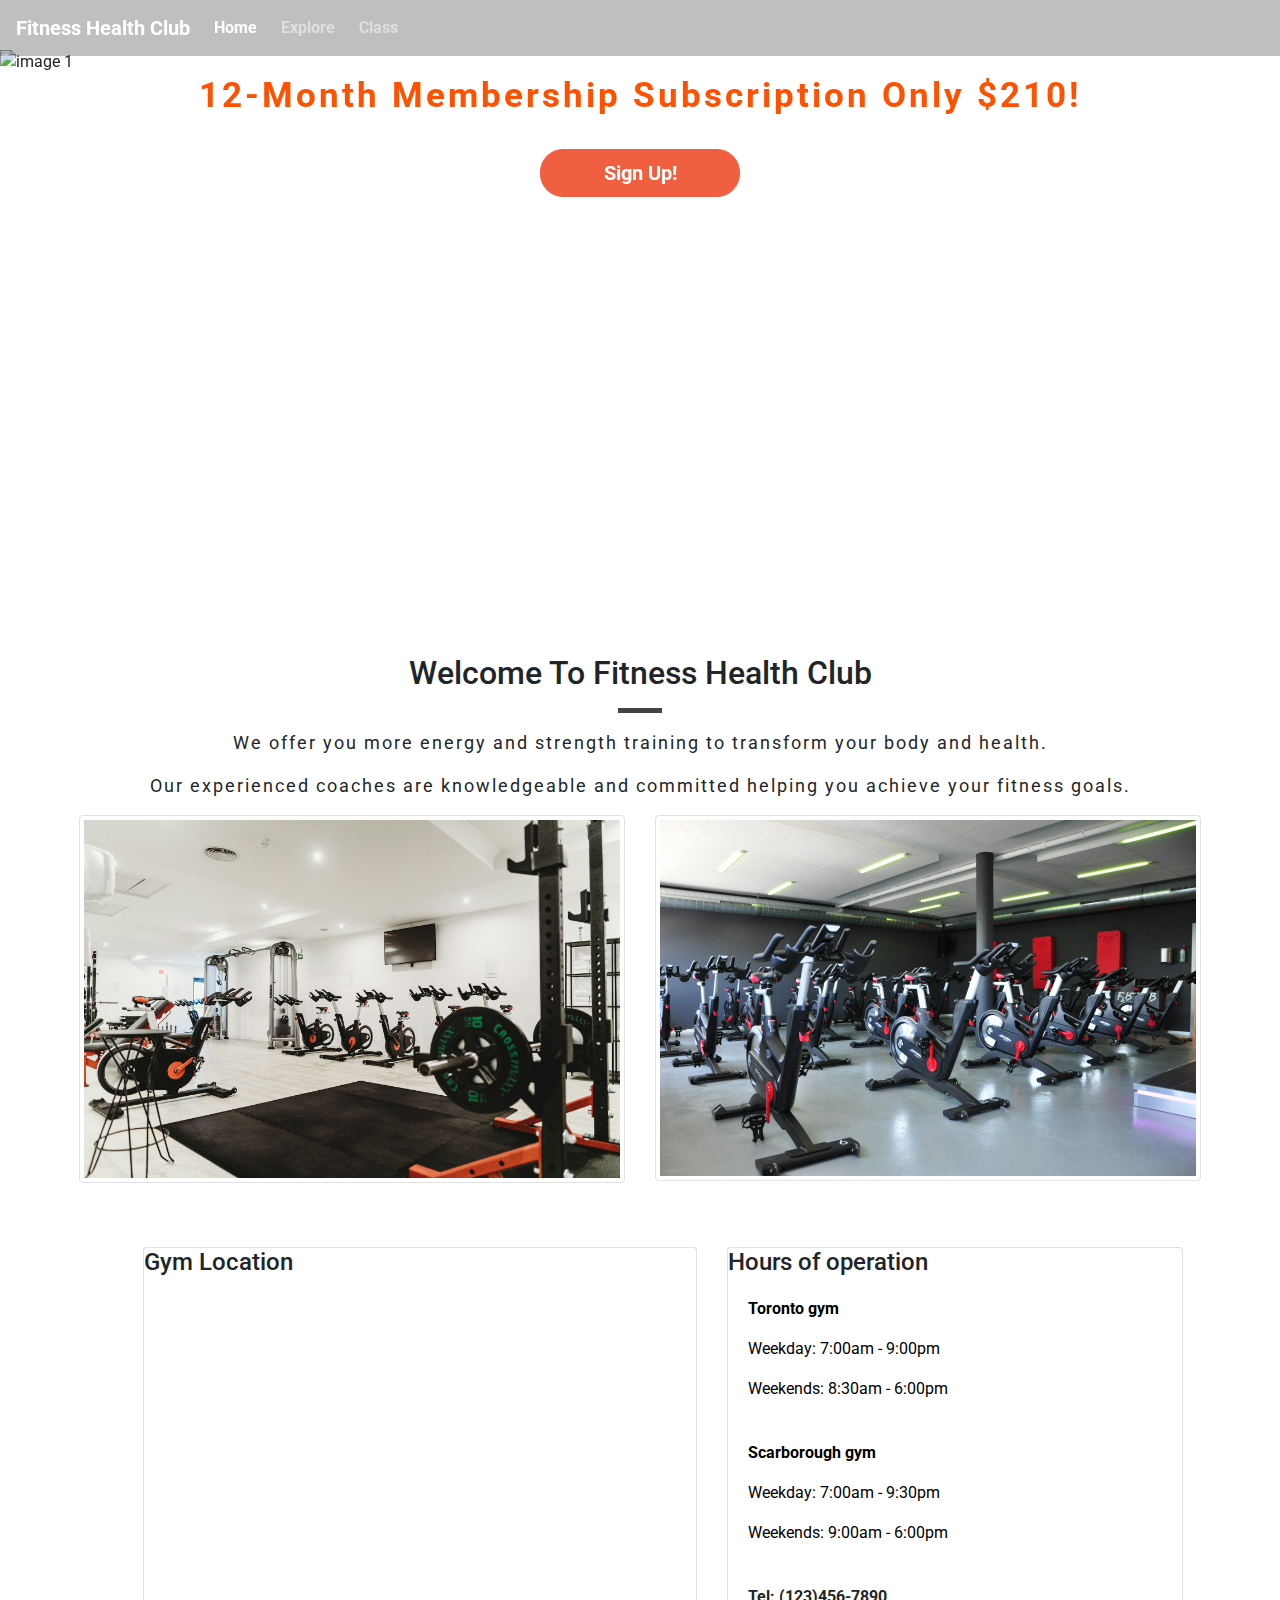
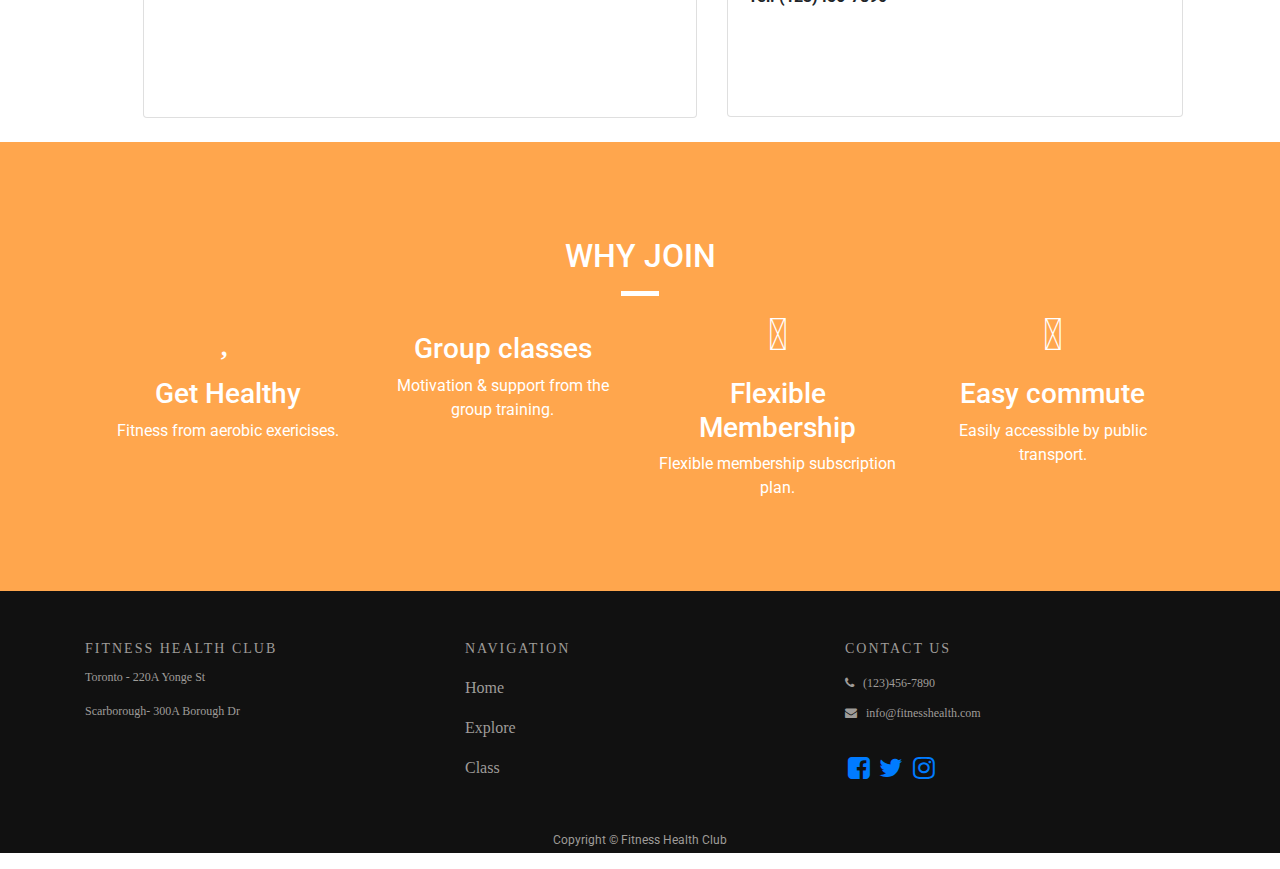
==== commit 16118f9c: "Update index.html" ====
--- a/index.html
+++ b/index.html
@@ -97,7 +97,7 @@
  </div>
 -->
 
- <div class="row">
+ <div class="d-img row">
         <div class="col-12 col-md-6">       
             ​<picture>
               <img src="assets/images/gym1.jpg" class="rounded img-fluid img-thumbnail" alt="gym 1" height=350>
--- a/assets/css/style.css
+++ b/assets/css/style.css
@@ -13,23 +13,25 @@
 
 .callout-container1 {
     height: 100vh;
-
     background: url('../images/bg_explore.jpg') no-repeat bottom right fixed;
     -webkit-background-size: cover;
     -moz-background-size: cover;
     -o-background-size: cover;
     background-size: cover;
+    background-position: center center;
 }    
 
 .callout-container {
     height: 100vh;
-
     background: url('../images/bg_class.jpg') no-repeat bottom right fixed;
     -webkit-background-size: cover;
     -moz-background-size: cover;
     -o-background-size: cover;
     background-size: cover;
-}
+    background-position: center center;
+}
+
+.d-img {margin-right: 5%; margin-left: 5%}
 
 .img-container {
     margin-top: 50px;
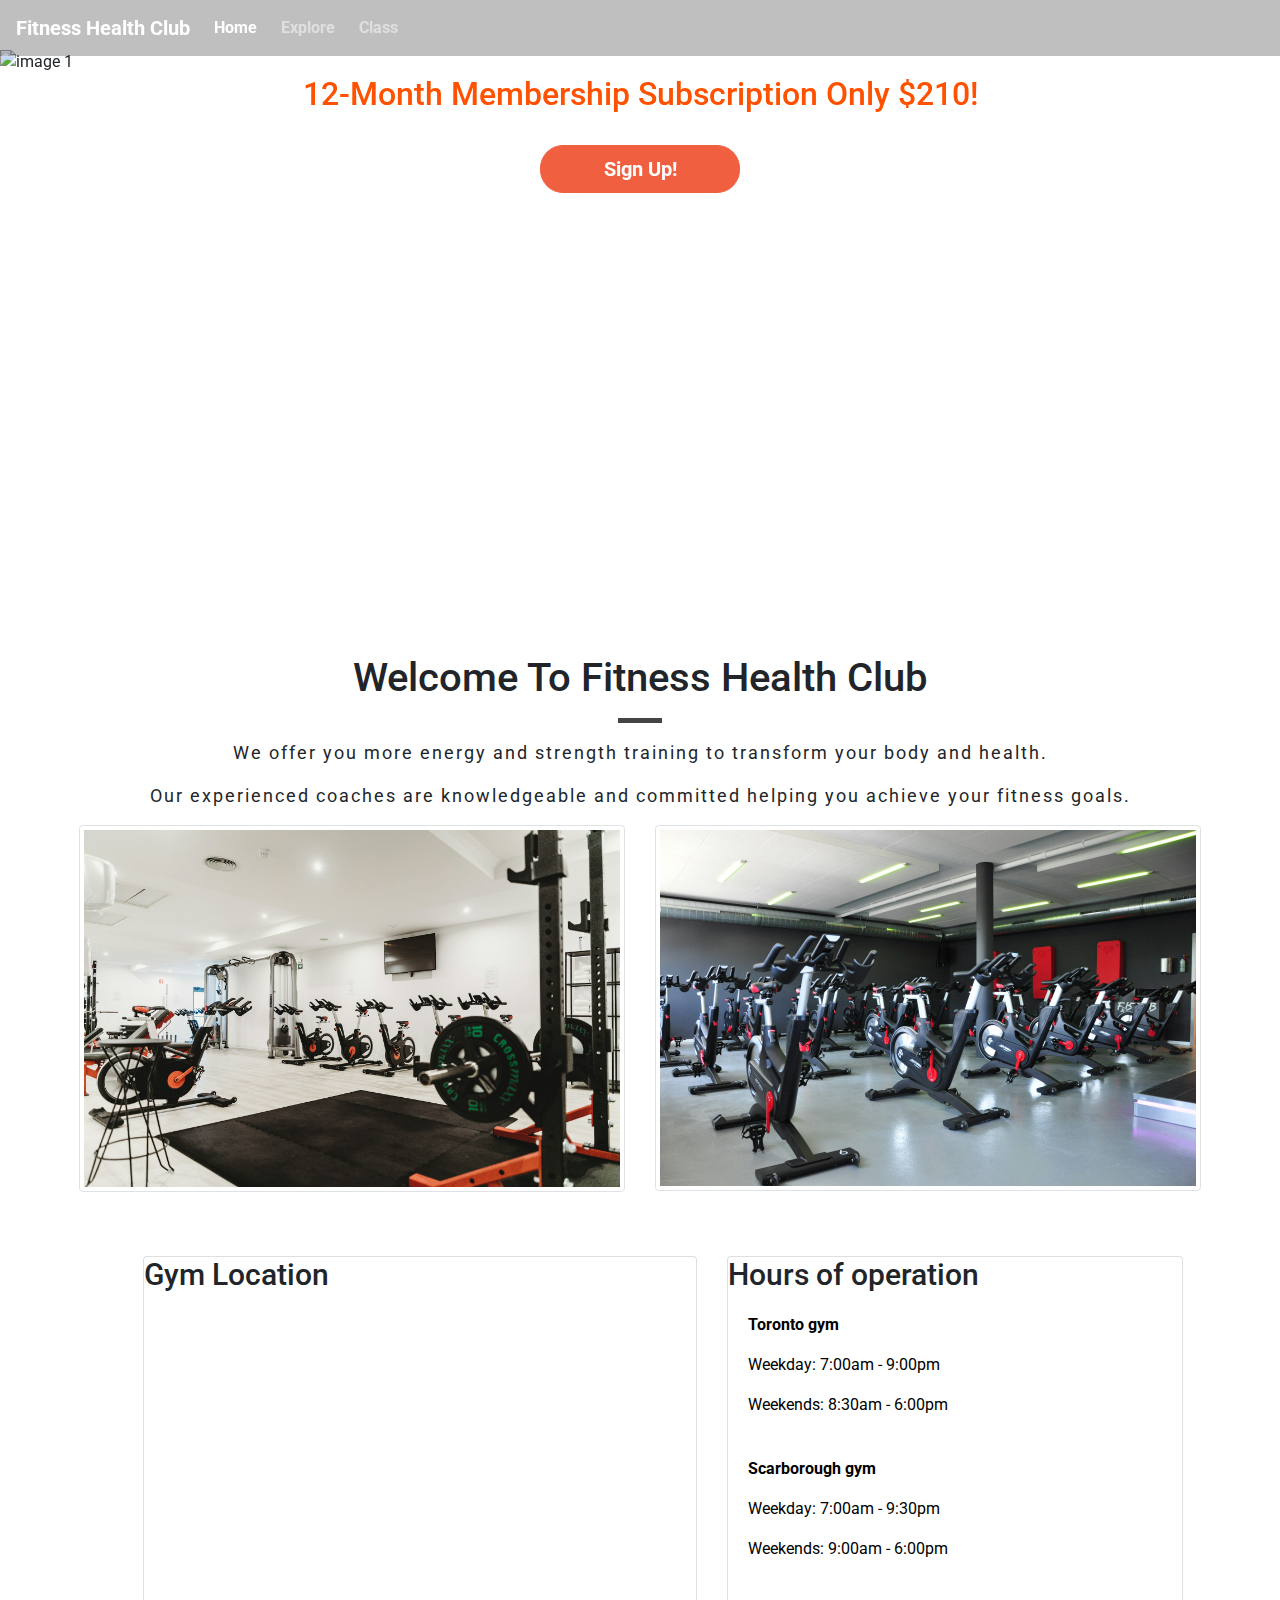
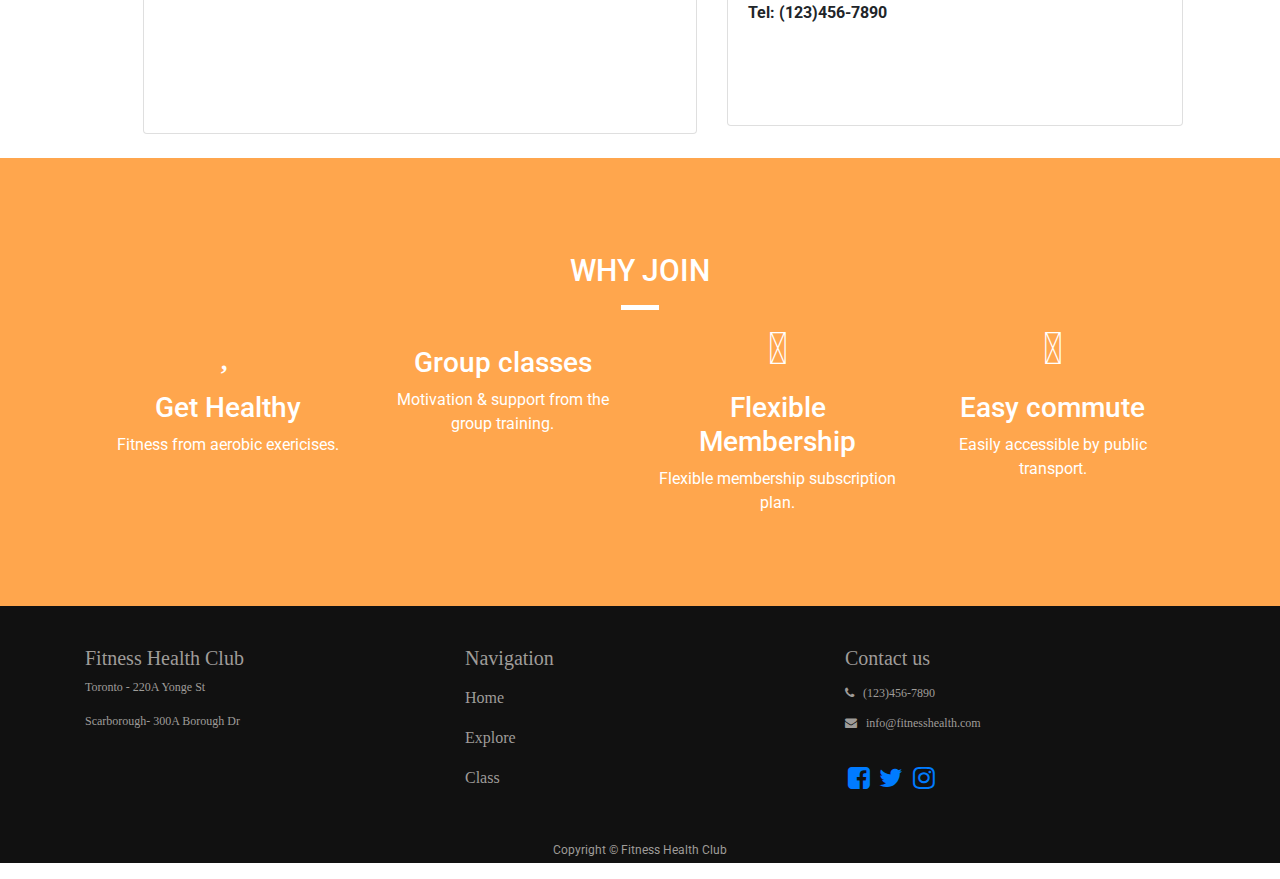
==== commit 627158ca: "Update index.html" ====
--- a/index.html
+++ b/index.html
@@ -43,7 +43,7 @@
     <div class="carousel-inner">
       <div class="carousel-item active">
         <div class="carousel-caption">
-            <h2>12-Month Membership Subscription Only $210!</h2>
+            <div class="h2">12-Month Membership Subscription Only $210!</div>
             <br>
             <button id = "signbtn" class="btn btn-lg btn--free btn--red" data-toggle="modal" data-target="#signupmodal">Sign Up!</button> 
         </div>
@@ -51,13 +51,13 @@
       </div>
       <div class="carousel-item">
         <div class="carousel-caption">
-            <h2>Large Selection Of Fitness Equipment </h2>
+            <div class="h2">Large Selection Of Fitness Equipment </div>
         </div>
         <img src="assets/images/slide2.jpg" class="img-fluid d-block w-100" alt="image 2">
       </div>
       <div class="carousel-item">
         <div class="carousel-caption">
-            <h2>Group Fitness Classes & Training </h2>
+            <div class="h2">Group Fitness Classes & Training </div>
         </div>
         <img src="assets/images/slide3.jpg" class="img-fluid d-block w-100" alt="image 3">
       </div>
@@ -78,24 +78,13 @@
     <div>
         <div class="col-12 page-header">
             <br>
-            <h2 class="text-capitalize">Welcome to Fitness Health Club</h2>
+            <h1 class="text-capitalize">Welcome to Fitness Health Club</h1>
             <hr class="block-divider block-divider--short">            
             <p>We offer you more energy and strength training to transform your body and health.</p>
             <p>Our experienced coaches are knowledgeable and committed helping you achieve your fitness goals.</p>        
          </div>
      </div>  
 </div>
-
-<!--
- <div class="img-container">
-        <div class="box">
-            <img src="assets/images/gym1.jpg" class="img-fluid d-block w-100" alt="gym 1">
-        </div>
-        <div class="box">
-            <img src="assets/images/gym2.jpg" class="img-fluid d-block w-100" alt="gym 2">
-        </div>
- </div>
--->
 
  <div class="d-img row">
         <div class="col-12 col-md-6">       
@@ -116,7 +105,7 @@
     <div class="col-md-6 mb-4">
       <div class="card card-cascade narrower">
         <div class="view view-cascade gradient-card-header blue-gradient">
-          <h4 class="mb-0">Gym Location</h4>
+          <h2 class="mb-0">Gym Location</h2>
         </div>
         <div class="card-body card-body-cascade text-center">
           <!--map-->
@@ -129,7 +118,7 @@
     <div class="col-md-5 mb-4">
         <div class="card card-cascade narrower" style="height: 470px">
          <div class="view view-cascade gradient-card-header blue-gradient">
-            <h4 class="mb-0">Hours of operation </h4>
+            <h2 class="mb-0">Hours of operation </h2>
          </div> 
           <div class="card-body card-body-cascade text-left">  
             <div class="gym1">
@@ -200,7 +189,7 @@
         <div class="modal-dialog" role="document">
             <div class="modal-content">
                 <div class="modal-header">
-                    <h5 class="modal-title">Sign Up To Fitness Health Club!</h5>
+                    <div class="modal-title h5">Sign Up To Fitness Health Club!</div>
                     <button type="button" class="close" data-dismiss="modal" aria-label="Close">
                          <span aria-hidden="true">&times;</span>
                     </button>
@@ -274,13 +263,13 @@
             <div class="container">
                 <div class="row">
                     <div class="col-md-4 col-sm-6 col-xs-12 col1 m-mb-30 s-mb-30">
-                        <h5>Fitness Health Club</h5>
+                        <div class="h5">Fitness Health Club</div>
                         <p>Toronto - 220A Yonge St</p>
                         <p>Scarborough- 300A Borough Dr</p>
                     </div>
                     
                     <div class="col-md-4 col-sm-6 col-xs-12 col2 m-mb-30 s-mb-30">
-                        <h5>Navigation</h5>
+                        <div class="h5">Navigation</div>
                         <ul>
                             <li><a href="index.html">Home</a></li>
                             <li><a href="explore.html">Explore</a></li>
@@ -289,7 +278,7 @@
                     </div>
 
                     <div class="col-md-4 col-sm-6 col-xs-12 col3 m-mb-30 s-mb-30">  
-                        <h5>Contact us</h5>
+                        <div class="h5">Contact us</div>
                         <ul>
                             <li><i class="fa fa-phone"></i> &nbsp; (123)456-7890</li>
                             <li><i class="fa fa-envelope"></i> &nbsp; info@fitnesshealth.com</li>
--- a/assets/css/style.css
+++ b/assets/css/style.css
@@ -33,6 +33,11 @@
 
 .d-img {margin-right: 5%; margin-left: 5%}
 
+.form-inline {
+    margin-top: 5%;
+    margin-bottom: 5%
+}
+
 .img-container {
     margin-top: 50px;
     display: flex;
@@ -162,6 +167,12 @@
     background-color: #df4929;
     border-color: #df4929;
     color: white;
+}
+
+.btn-primary {
+    color: #fff;
+    background-color: #4755e3;
+    border-color: #007bff;
 }
 
 .page-header {
@@ -298,11 +309,7 @@
 select {
     margin-left: 5%;
 }
-.display-5 {
-    font-weight: 800; 
-    margin-left: 12%; 
-    margin-top: 3%;
-}
+
 .searchtext {
     font-weight: 800;
 }
@@ -316,19 +323,19 @@
 }
 
 /* Footer */
+h2 {
+    font-size: 1.875em;
+}
+h4 {
+    font-size: 1.25em;
+}
 
 h5 {
-    font-size: 14px;
-    text-transform: uppercase;
-    letter-spacing: 2px;
-    margin: 10px 0;
+    font-size: 1.125em;
 }
 
 h6 {
-    font-size: 12px;
-    text-transform: capitalize;
-    letter-spacing: 2px; 
-    margin: 20px 0;
+    font-size: 1em;
 }
 
 .footer-top {
@@ -397,6 +404,10 @@
     }
     .s-mb-30 {
         margin-bottom: 30px;
+    }
+    .form-inline {
+        flex-direction: column;
+        align-items: stretch;
     }
     footer {
         text-align: center;
